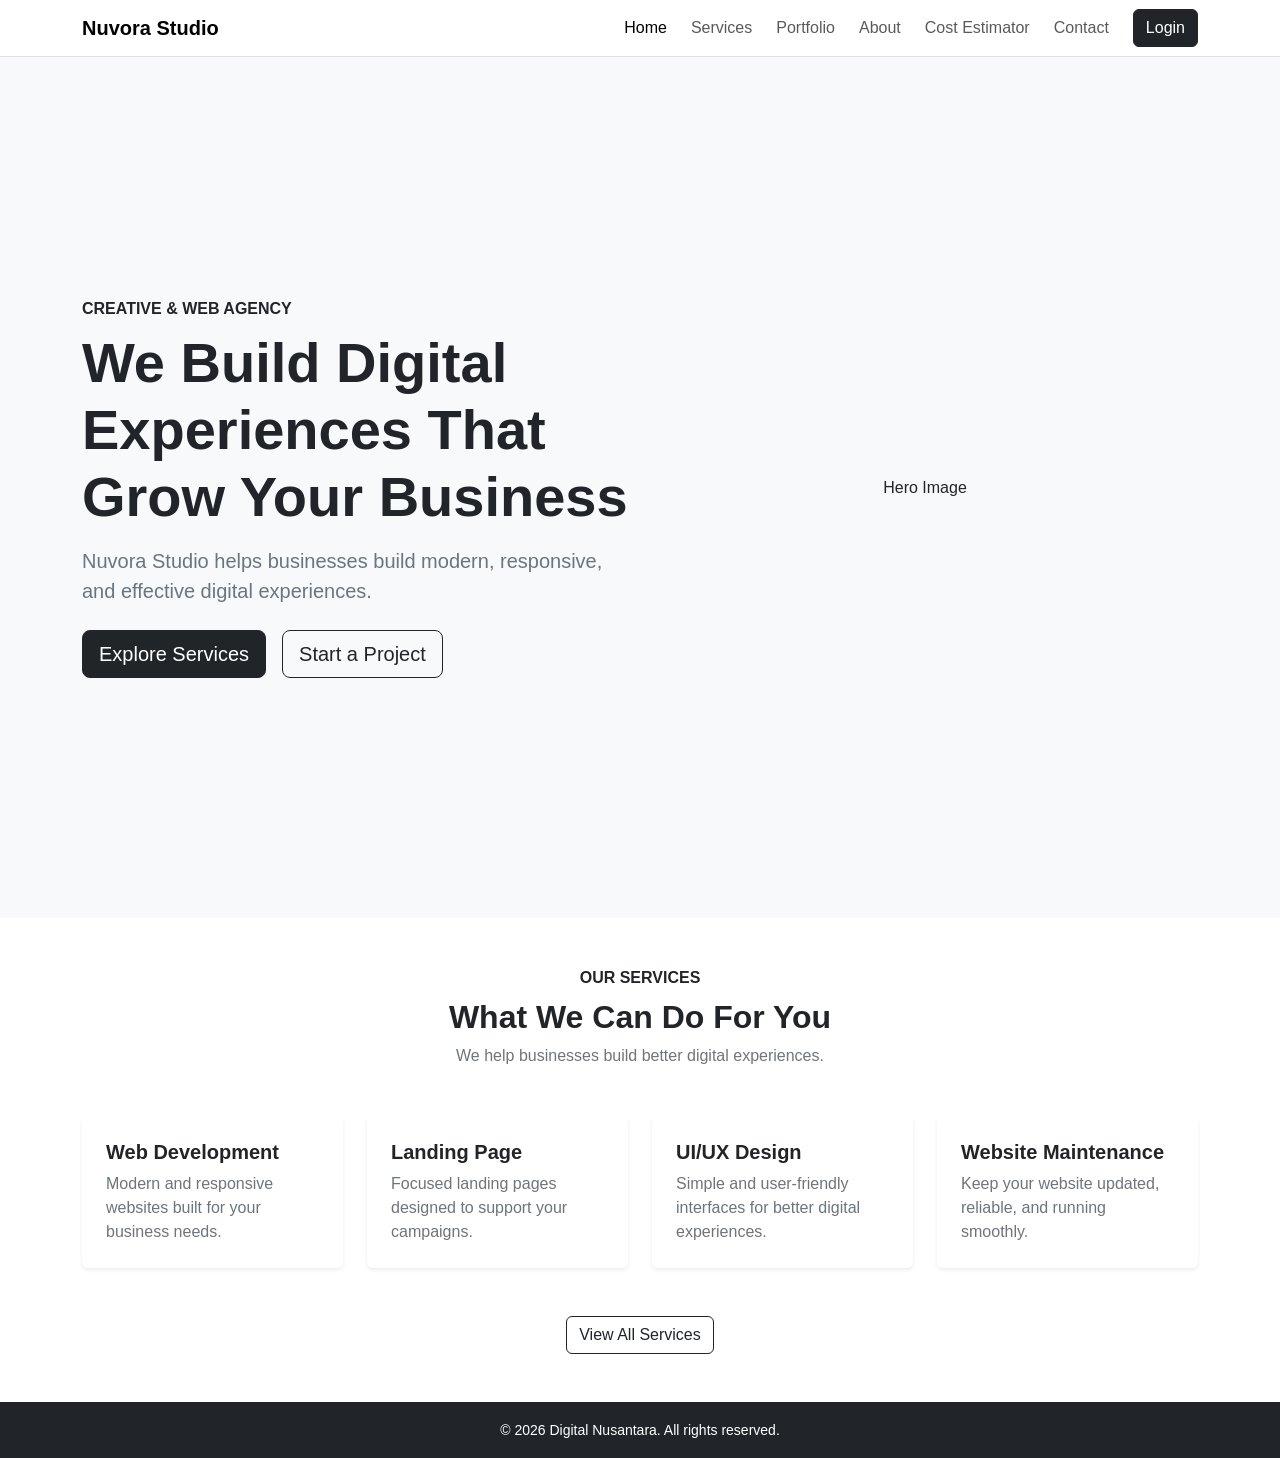
==== index.html @ d5a169e9 "feat: add initial project structure with homepage and placeholder files" ====
<!DOCTYPE html>
<html lang="en">
<head>
    <meta charset="UTF-8">
    <meta name="viewport" content="width=device-width, initial-scale=1.0">

    <title>Nuvora Studio</title>

    <!-- Bootstrap CSS -->
    <link
        href="https://cdn.jsdelivr.net/npm/bootstrap@5.3.8/dist/css/bootstrap.min.css"
        rel="stylesheet"
        integrity="sha384-sRIl4kxILFvY47J16cr9ZwB07vP4J8+LH7qKQnuqkuIAvNWLzeN8tE5YBujZqJLB"
        crossorigin="anonymous"
    >

    <!-- Custom CSS -->
    <link rel="stylesheet" href="css/main.css">
</head>

<body class="bg-light">
    <header>
        <nav class="navbar navbar-expand-lg bg-white border-bottom">
            <div class="container">
                <a class="navbar-brand fw-bold" href="index.html">
                    Nuvora Studio
                </a>

                <button
                    class="navbar-toggler"
                    type="button"
                    data-bs-toggle="collapse"
                    data-bs-target="#navbarNav"
                    aria-controls="navbarNav"
                    aria-expanded="false"
                    aria-label="Toggle navigation"
                >
                    <span class="navbar-toggler-icon"></span>
                </button>

                <div class="collapse navbar-collapse" id="navbarNav">
                    <ul class="navbar-nav ms-auto align-items-lg-center gap-lg-2">
                        <li class="nav-item">
                            <a class="nav-link active" href="index.html">Home</a>
                        </li>

                        <li class="nav-item">
                            <a class="nav-link" href="pages/services.html">Services</a>
                        </li>

                        <li class="nav-item">
                            <a class="nav-link" href="pages/portfolio.html">Portfolio</a>
                        </li>

                        <li class="nav-item">
                            <a class="nav-link" href="pages/about.html">About</a>
                        </li>

                        <li class="nav-item">
                            <a class="nav-link" href="pages/estimator.html">
                                Cost Estimator
                            </a>
                        </li>

                        <li class="nav-item">
                            <a class="nav-link" href="pages/contact.html">Contact</a>
                        </li>

                        <li class="nav-item ms-lg-2">
                            <a
                                class="btn btn-dark"
                                href="pages/login.html"
                            >
                                Login
                            </a>
                        </li>
                    </ul>
                </div>
            </div>
        </nav>
    </header>
    <!-- Navbar -->
    <!-- <nav class="navbar navbar-dark bg-dark fixed-top">
        <div class="container">

            <a
                class="navbar-brand fw-bold"
                href="#about"
            >
                Digital Nusantara
            </a>

            <ul class="navbar-nav flex-row gap-3 ms-auto">

                <li class="nav-item">
                    <a class="nav-link" href="#about">
                        About
                    </a>
                </li>

                <li class="nav-item">
                    <a class="nav-link" href="#services">
                        Services
                    </a>
                </li>

                <li class="nav-item">
                    <a class="nav-link" href="#team">
                        Team
                    </a>
                </li>

                <li class="nav-item">
                    <a class="nav-link" href="#clients">
                        Clients
                    </a>
                </li>

                <li class="nav-item">
                    <a class="nav-link" href="#contact">
                        Contact
                    </a>
                </li>

            </ul>

        </div>
    </nav> -->

    <section class="py-5">
        <div class="container">
            <div class="row align-items-center min-vh-75">

                <div class="col-lg-6">
                    <p class="text-uppercase fw-semibold mb-2">
                        Creative & Web Agency
                    </p>

                    <h1 class="display-4 fw-bold mb-3">
                        We Build Digital Experiences
                        That Grow Your Business
                    </h1>

                    <p class="lead text-secondary mb-4">
                        Nuvora Studio helps businesses build modern,
                        responsive, and effective digital experiences.
                    </p>

                    <div class="d-flex gap-3 flex-wrap">
                        <a
                            href="pages/services.html"
                            class="btn btn-dark btn-lg"
                        >
                            Explore Services
                        </a>

                        <a
                            href="pages/contact.html"
                            class="btn btn-outline-dark btn-lg"
                        >
                            Start a Project
                        </a>
                    </div>
                </div>

                <div class="col-lg-6 mt-5 mt-lg-0">
                    <div class="bg-light rounded-4 p-5 text-center">
                        Hero Image
                    </div>
                </div>

            </div>
        </div>
    </section>

    <section class="py-5 bg-white">
        <div class="container">
            <div class="text-center mb-5">
                <p class="text-uppercase fw-semibold mb-2">
                    Our Services
                </p>

                <h2 class="fw-bold">
                    What We Can Do For You
                </h2>

                <p class="text-secondary">
                    We help businesses build better digital experiences.
                </p>
            </div>

            <div class="row g-4">
                <div class="col-md-6 col-lg-3">
                    <div class="card h-100 border-0 shadow-sm">
                        <div class="card-body p-4">
                            <h3 class="h5 fw-bold">
                                Web Development
                            </h3>

                            <p class="text-secondary mb-0">
                                Modern and responsive websites built
                                for your business needs.
                            </p>
                        </div>
                    </div>
                </div>

                <div class="col-md-6 col-lg-3">
                    <div class="card h-100 border-0 shadow-sm">
                        <div class="card-body p-4">
                            <h3 class="h5 fw-bold">
                                Landing Page
                            </h3>

                            <p class="text-secondary mb-0">
                                Focused landing pages designed to
                                support your campaigns.
                            </p>
                        </div>
                    </div>
                </div>

                <div class="col-md-6 col-lg-3">
                    <div class="card h-100 border-0 shadow-sm">
                        <div class="card-body p-4">
                            <h3 class="h5 fw-bold">
                                UI/UX Design
                            </h3>

                            <p class="text-secondary mb-0">
                                Simple and user-friendly interfaces
                                for better digital experiences.
                            </p>
                        </div>
                    </div>
                </div>

                <div class="col-md-6 col-lg-3">
                    <div class="card h-100 border-0 shadow-sm">
                        <div class="card-body p-4">
                            <h3 class="h5 fw-bold">
                                Website Maintenance
                            </h3>

                            <p class="text-secondary mb-0">
                                Keep your website updated, reliable,
                                and running smoothly.
                            </p>
                        </div>
                    </div>
                </div>
            </div>

            <div class="text-center mt-5">
                <a
                    href="pages/services.html"
                    class="btn btn-outline-dark"
                >
                    View All Services
                </a>
            </div>
        </div>
    </section>

    <!-- Footer -->
    <footer class="bg-dark text-white text-center py-3">
        <small>
            © 2026 Digital Nusantara.
            All rights reserved.
        </small>
    </footer>
    
    
    <!-- Bootstrap JS -->
    <script
        src="https://cdn.jsdelivr.net/npm/bootstrap@5.3.8/dist/js/bootstrap.bundle.min.js"
        integrity="sha384-FKyoEForCGlyvwx9Hj09JcYn3nv7wiPVlz7YYwJrWVcXK/BmnVDxM+D2scQbITxI"
        crossorigin="anonymous"
    ></script>

    <!-- Custom JS -->
    <script src="js/main.js"></script>
</body>
</html>
---- css/main.css ----
body {
    font-family: Arial, sans-serif;
}

.min-vh-75 {
    min-height: 85vh;
}
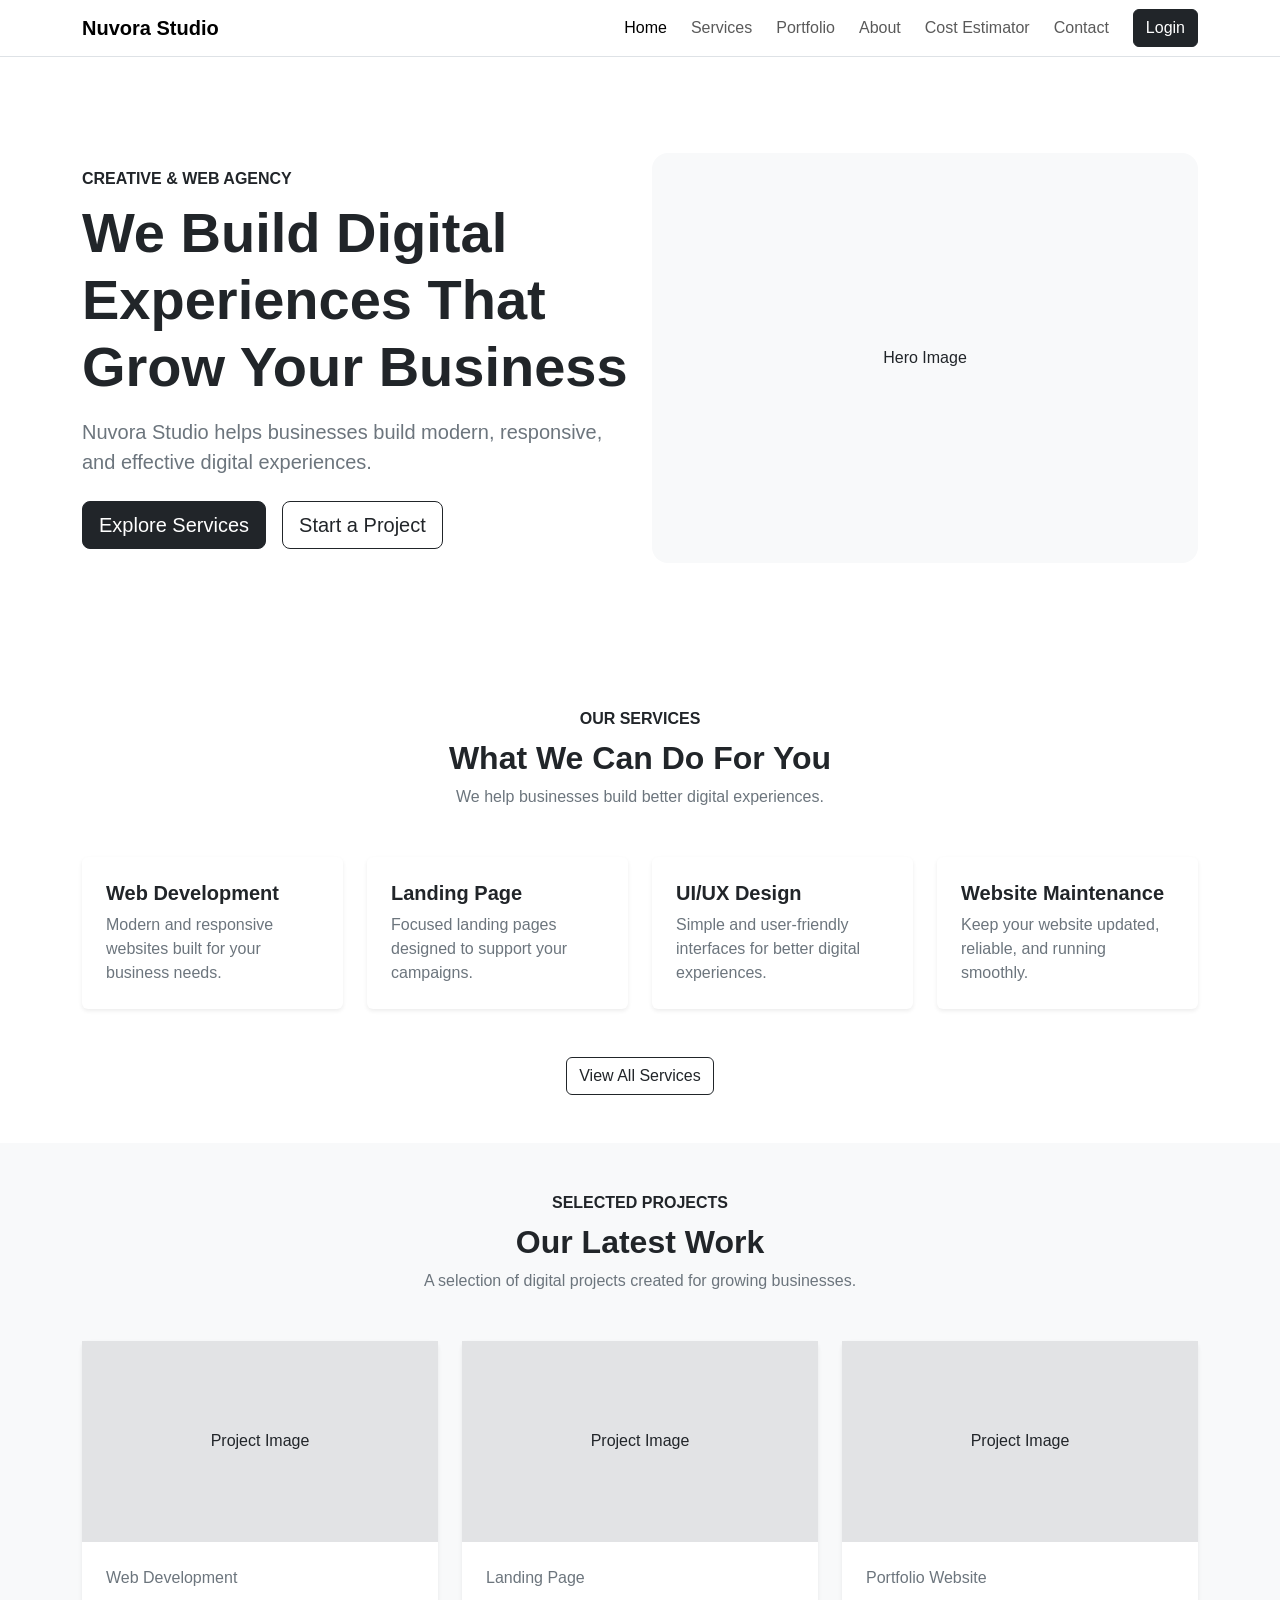
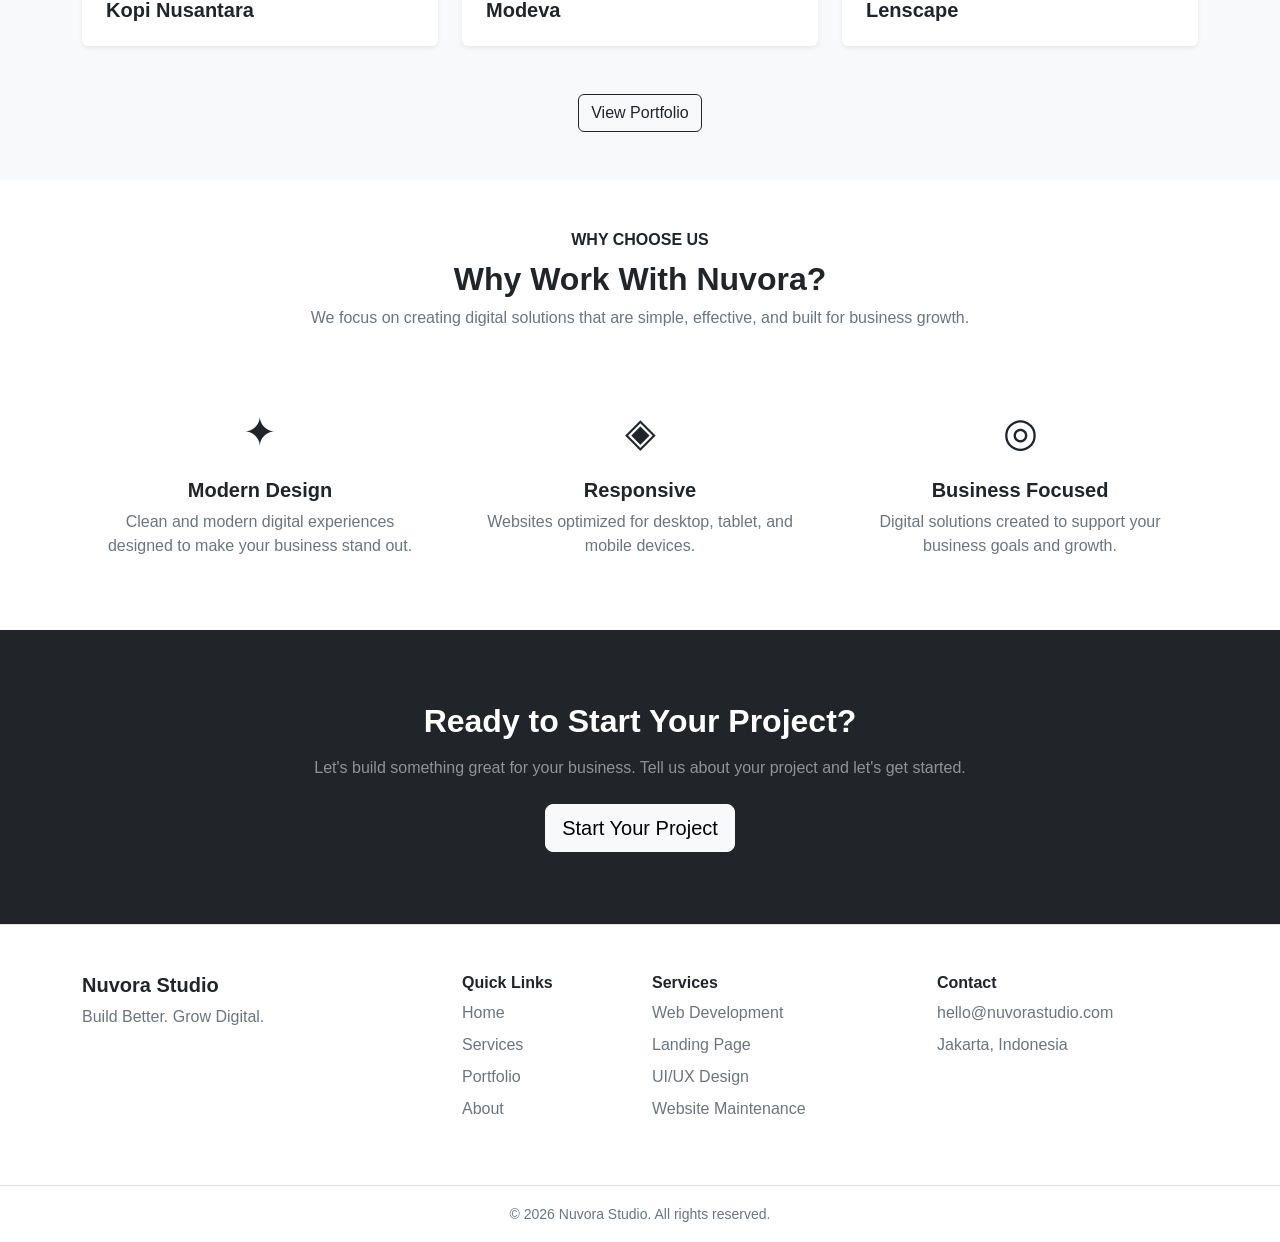
==== commit a38f4f7a: "refactor: improve homepage structure and remove unused CSS files" ====
--- a/index.html
+++ b/index.html
@@ -4,7 +4,7 @@
     <meta charset="UTF-8">
     <meta name="viewport" content="width=device-width, initial-scale=1.0">
 
-    <title>Nuvora Studio</title>
+    <title>Home | Nuvora Studio</title>
 
     <!-- Bootstrap CSS -->
     <link
@@ -18,10 +18,13 @@
     <link rel="stylesheet" href="css/main.css">
 </head>
 
-<body class="bg-light">
+<body>
+
+    <!-- Navbar -->
     <header>
         <nav class="navbar navbar-expand-lg bg-white border-bottom">
             <div class="container">
+
                 <a class="navbar-brand fw-bold" href="index.html">
                     Nuvora Studio
                 </a>
@@ -39,31 +42,62 @@
                 </button>
 
                 <div class="collapse navbar-collapse" id="navbarNav">
+
                     <ul class="navbar-nav ms-auto align-items-lg-center gap-lg-2">
+
                         <li class="nav-item">
-                            <a class="nav-link active" href="index.html">Home</a>
+                            <a
+                                class="nav-link active"
+                                aria-current="page"
+                                href="index.html"
+                            >
+                                Home
+                            </a>
                         </li>
 
                         <li class="nav-item">
-                            <a class="nav-link" href="pages/services.html">Services</a>
+                            <a
+                                class="nav-link"
+                                href="pages/services.html"
+                            >
+                                Services
+                            </a>
                         </li>
 
                         <li class="nav-item">
-                            <a class="nav-link" href="pages/portfolio.html">Portfolio</a>
+                            <a
+                                class="nav-link"
+                                href="pages/portfolio.html"
+                            >
+                                Portfolio
+                            </a>
                         </li>
 
                         <li class="nav-item">
-                            <a class="nav-link" href="pages/about.html">About</a>
+                            <a
+                                class="nav-link"
+                                href="pages/about.html"
+                            >
+                                About
+                            </a>
                         </li>
 
                         <li class="nav-item">
-                            <a class="nav-link" href="pages/estimator.html">
+                            <a
+                                class="nav-link"
+                                href="pages/estimator.html"
+                            >
                                 Cost Estimator
                             </a>
                         </li>
 
                         <li class="nav-item">
-                            <a class="nav-link" href="pages/contact.html">Contact</a>
+                            <a
+                                class="nav-link"
+                                href="pages/contact.html"
+                            >
+                                Contact
+                            </a>
                         </li>
 
                         <li class="nav-item ms-lg-2">
@@ -74,203 +108,481 @@
                                 Login
                             </a>
                         </li>
+
                     </ul>
+
                 </div>
             </div>
         </nav>
     </header>
-    <!-- Navbar -->
-    <!-- <nav class="navbar navbar-dark bg-dark fixed-top">
-        <div class="container">
-
-            <a
-                class="navbar-brand fw-bold"
-                href="#about"
-            >
-                Digital Nusantara
-            </a>
-
-            <ul class="navbar-nav flex-row gap-3 ms-auto">
-
-                <li class="nav-item">
-                    <a class="nav-link" href="#about">
-                        About
+
+
+    <main>
+        <!-- Hero -->
+        <section class="py-5">
+            <div class="container">
+                <div class="row align-items-center py-lg-5">
+                    <div class="col-lg-6">
+                        <p class="text-uppercase fw-semibold mb-2">
+                            Creative & Web Agency
+                        </p>
+                        <h1 class="display-4 fw-bold mb-3">
+                            We Build Digital Experiences
+                            That Grow Your Business
+                        </h1>
+
+                        <p class="lead text-secondary mb-4">
+                            Nuvora Studio helps businesses build modern,
+                            responsive, and effective digital experiences.
+                        </p>
+
+                        <div class="d-flex gap-3 flex-wrap">
+                            <a
+                                href="pages/services.html"
+                                class="btn btn-dark btn-lg"
+                            >
+                                Explore Services
+                            </a>
+
+                            <a
+                                href="pages/contact.html"
+                                class="btn btn-outline-dark btn-lg"
+                            >
+                                Start a Project
+                            </a>
+                        </div>
+                    </div>
+
+                    <div class="col-lg-6 mt-5 mt-lg-0">
+                        <div class="ratio ratio-4x3 bg-light rounded-4 overflow-hidden">
+                            <div
+                                class="d-flex align-items-center justify-content-center"
+                            >
+                                Hero Image
+                            </div>
+                        </div>
+                    </div>
+                </div>
+            </div>
+        </section>
+
+
+        <!-- Services -->
+        <section class="py-5 bg-white">
+            <div class="container">
+                <div class="text-center mb-5">
+                    <p class="text-uppercase fw-semibold mb-2">
+                        Our Services
+                    </p>
+
+                    <h2 class="fw-bold">
+                        What We Can Do For You
+                    </h2>
+
+                    <p class="text-secondary">
+                        We help businesses build better digital experiences.
+                    </p>
+                </div>
+
+                <div class="row g-4">
+                    <div class="col-md-6 col-lg-3">
+                        <div class="card h-100 border-0 shadow-sm">
+                            <div class="card-body p-4">
+                                <h3 class="h5 fw-bold">
+                                    Web Development
+                                </h3>
+
+                                <p class="text-secondary mb-0">
+                                    Modern and responsive websites built
+                                    for your business needs.
+                                </p>
+                            </div>
+                        </div>
+                    </div>
+
+
+                    <div class="col-md-6 col-lg-3">
+                        <div class="card h-100 border-0 shadow-sm">
+                            <div class="card-body p-4">
+                                <h3 class="h5 fw-bold">
+                                    Landing Page
+                                </h3>
+
+                                <p class="text-secondary mb-0">
+                                    Focused landing pages designed to
+                                    support your campaigns.
+                                </p>
+                            </div>
+                        </div>
+                    </div>
+
+
+                    <div class="col-md-6 col-lg-3">
+                        <div class="card h-100 border-0 shadow-sm">
+                            <div class="card-body p-4">
+                                <h3 class="h5 fw-bold">
+                                    UI/UX Design
+                                </h3>
+
+                                <p class="text-secondary mb-0">
+                                    Simple and user-friendly interfaces
+                                    for better digital experiences.
+                                </p>
+                            </div>
+                        </div>
+                    </div>
+
+
+                    <div class="col-md-6 col-lg-3">
+                        <div class="card h-100 border-0 shadow-sm">
+                            <div class="card-body p-4">
+                                <h3 class="h5 fw-bold">
+                                    Website Maintenance
+                                </h3>
+
+                                <p class="text-secondary mb-0">
+                                    Keep your website updated, reliable,
+                                    and running smoothly.
+                                </p>
+                            </div>
+                        </div>
+                    </div>
+                </div>
+
+
+                <div class="text-center mt-5">
+                    <a
+                        href="pages/services.html"
+                        class="btn btn-outline-dark"
+                    >
+                        View All Services
                     </a>
-                </li>
-
-                <li class="nav-item">
-                    <a class="nav-link" href="#services">
+                </div>
+            </div>
+        </section>
+
+
+        <!-- Selected Projects -->
+        <section class="py-5 bg-light">
+            <div class="container">
+                <div class="text-center mb-5">
+                    <p class="text-uppercase fw-semibold mb-2">
+                        Selected Projects
+                    </p>
+
+                    <h2 class="fw-bold">
+                        Our Latest Work
+                    </h2>
+
+                    <p class="text-secondary">
+                        A selection of digital projects created
+                        for growing businesses.
+                    </p>
+                </div>
+
+
+                <div class="row g-4">
+                    <!-- Project 1 -->
+                    <div class="col-md-6 col-lg-4">
+                        <div class="card h-100 border-0 shadow-sm">
+                            <div class="ratio ratio-16x9 bg-secondary-subtle">
+                                <div
+                                    class="d-flex align-items-center justify-content-center"
+                                >
+                                    Project Image
+                                </div>
+                            </div>
+
+                            <div class="card-body p-4">
+
+                                <p class="text-secondary mb-2">
+                                    Web Development
+                                </p>
+
+                                <h3 class="h5 fw-bold mb-0">
+                                    Kopi Nusantara
+                                </h3>
+                            </div>
+                        </div>
+                    </div>
+
+                    <!-- Project 2 -->
+                    <div class="col-md-6 col-lg-4">
+                        <div class="card h-100 border-0 shadow-sm">
+                            <div class="ratio ratio-16x9 bg-secondary-subtle">
+                                <div
+                                    class="d-flex align-items-center justify-content-center"
+                                >
+                                    Project Image
+                                </div>
+                            </div>
+
+                            <div class="card-body p-4">
+                                <p class="text-secondary mb-2">
+                                    Landing Page
+                                </p>
+
+                                <h3 class="h5 fw-bold mb-0">
+                                    Modeva
+                                </h3>
+                            </div>
+                        </div>
+                    </div>
+
+
+                    <!-- Project 3 -->
+                    <div class="col-md-6 col-lg-4">
+                        <div class="card h-100 border-0 shadow-sm">
+                            <div class="ratio ratio-16x9 bg-secondary-subtle">
+                                <div
+                                    class="d-flex align-items-center justify-content-center"
+                                >
+                                    Project Image
+                                </div>
+                            </div>
+
+                            <div class="card-body p-4">
+                                <p class="text-secondary mb-2">
+                                    Portfolio Website
+                                </p>
+
+                                <h3 class="h5 fw-bold mb-0">
+                                    Lenscape
+                                </h3>
+                            </div>
+                        </div>
+                    </div>
+                </div>
+
+                <div class="text-center mt-5">
+                    <a
+                        href="pages/portfolio.html"
+                        class="btn btn-outline-dark"
+                    >
+                        View Portfolio
+                    </a>
+                </div>
+
+            </div>
+        </section>
+
+
+        <!-- Why Choose Us -->
+        <section class="py-5 bg-white">
+            <div class="container">
+                <div class="text-center mb-5">
+                    <p class="text-uppercase fw-semibold mb-2">
+                        Why Choose Us
+                    </p>
+
+                    <h2 class="fw-bold">
+                        Why Work With Nuvora?
+                    </h2>
+
+                    <p class="text-secondary">
+                        We focus on creating digital solutions that are simple,
+                        effective, and built for business growth.
+                    </p>
+                </div>
+
+
+                <div class="row g-4 text-center">
+                    <div class="col-md-4">
+                        <div class="p-4">
+
+                            <div class="mb-3">
+                                <span class="fs-1">✦</span>
+                            </div>
+
+                            <h3 class="h5 fw-bold">
+                                Modern Design
+                            </h3>
+
+                            <p class="text-secondary mb-0">
+                                Clean and modern digital experiences designed
+                                to make your business stand out.
+                            </p>
+                        </div>
+                    </div>
+
+                    <div class="col-md-4">
+                        <div class="p-4">
+
+                            <div class="mb-3">
+                                <span class="fs-1">◈</span>
+                            </div>
+
+                            <h3 class="h5 fw-bold">
+                                Responsive
+                            </h3>
+
+                            <p class="text-secondary mb-0">
+                                Websites optimized for desktop, tablet,
+                                and mobile devices.
+                            </p>
+
+                        </div>
+                    </div>
+
+                    <div class="col-md-4">
+                        <div class="p-4">
+                            <div class="mb-3">
+                                <span class="fs-1">◎</span>
+                            </div>
+
+                            <h3 class="h5 fw-bold">
+                                Business Focused
+                            </h3>
+
+                            <p class="text-secondary mb-0">
+                                Digital solutions created to support
+                                your business goals and growth.
+                            </p>
+                        </div>
+                    </div>
+                </div>
+            </div>
+        </section>
+
+
+        <!-- CTA -->
+        <section class="py-5 bg-dark text-white">
+            <div class="container">
+                <div class="text-center py-4">
+                    <h2 class="fw-bold mb-3">
+                        Ready to Start Your Project?
+                    </h2>
+
+                    <p class="text-white-50 mb-4">
+                        Let's build something great for your business.
+                        Tell us about your project and let's get started.
+                    </p>
+
+                    <a
+                        href="pages/contact.html"
+                        class="btn btn-light btn-lg"
+                    >
+                        Start Your Project
+                    </a>
+                </div>
+            </div>
+        </section>
+    </main>
+
+
+    <!-- Footer -->
+    <footer class="bg-white border-top">
+        <div class="container py-5">
+            <div class="row g-4">
+                <div class="col-md-6 col-lg-4">
+                    <h3 class="h5 fw-bold">
+                        Nuvora Studio
+                    </h3>
+
+                    <p class="text-secondary mb-0">
+                        Build Better. Grow Digital.
+                    </p>
+                </div>
+
+
+                <div class="col-6 col-md-3 col-lg-2">
+                    <h4 class="h6 fw-bold">
+                        Quick Links
+                    </h4>
+
+                    <ul class="list-unstyled">
+                        <li class="mb-2">
+                            <a
+                                href="index.html"
+                                class="text-secondary text-decoration-none"
+                            >
+                                Home
+                            </a>
+                        </li>
+
+                        <li class="mb-2">
+                            <a
+                                href="pages/services.html"
+                                class="text-secondary text-decoration-none"
+                            >
+                                Services
+                            </a>
+                        </li>
+
+                        <li class="mb-2">
+                            <a
+                                href="pages/portfolio.html"
+                                class="text-secondary text-decoration-none"
+                            >
+                                Portfolio
+                            </a>
+                        </li>
+
+                        <li>
+                            <a
+                                href="pages/about.html"
+                                class="text-secondary text-decoration-none"
+                            >
+                                About
+                            </a>
+                        </li>
+                    </ul>
+                </div>
+
+                <div class="col-6 col-md-3 col-lg-3">
+                    <h4 class="h6 fw-bold">
                         Services
-                    </a>
-                </li>
-
-                <li class="nav-item">
-                    <a class="nav-link" href="#team">
-                        Team
-                    </a>
-                </li>
-
-                <li class="nav-item">
-                    <a class="nav-link" href="#clients">
-                        Clients
-                    </a>
-                </li>
-
-                <li class="nav-item">
-                    <a class="nav-link" href="#contact">
+                    </h4>
+
+                    <ul class="list-unstyled text-secondary">
+
+                        <li class="mb-2">
+                            Web Development
+                        </li>
+
+                        <li class="mb-2">
+                            Landing Page
+                        </li>
+
+                        <li class="mb-2">
+                            UI/UX Design
+                        </li>
+
+                        <li>
+                            Website Maintenance
+                        </li>
+
+                    </ul>
+                </div>
+
+
+                <div class="col-md-6 col-lg-3">
+                    <h4 class="h6 fw-bold">
                         Contact
-                    </a>
-                </li>
-
-            </ul>
-
+                    </h4>
+
+                    <ul class="list-unstyled text-secondary">
+                        <li class="mb-2">
+                            hello@nuvorastudio.com
+                        </li>
+
+                        <li>
+                            Jakarta, Indonesia
+                        </li>
+                    </ul>
+                </div>
+            </div>
         </div>
-    </nav> -->
-
-    <section class="py-5">
-        <div class="container">
-            <div class="row align-items-center min-vh-75">
-
-                <div class="col-lg-6">
-                    <p class="text-uppercase fw-semibold mb-2">
-                        Creative & Web Agency
-                    </p>
-
-                    <h1 class="display-4 fw-bold mb-3">
-                        We Build Digital Experiences
-                        That Grow Your Business
-                    </h1>
-
-                    <p class="lead text-secondary mb-4">
-                        Nuvora Studio helps businesses build modern,
-                        responsive, and effective digital experiences.
-                    </p>
-
-                    <div class="d-flex gap-3 flex-wrap">
-                        <a
-                            href="pages/services.html"
-                            class="btn btn-dark btn-lg"
-                        >
-                            Explore Services
-                        </a>
-
-                        <a
-                            href="pages/contact.html"
-                            class="btn btn-outline-dark btn-lg"
-                        >
-                            Start a Project
-                        </a>
-                    </div>
-                </div>
-
-                <div class="col-lg-6 mt-5 mt-lg-0">
-                    <div class="bg-light rounded-4 p-5 text-center">
-                        Hero Image
-                    </div>
-                </div>
-
+
+        <div class="border-top">
+            <div class="container py-3 text-center">
+                <small class="text-secondary">
+                    © 2026 Nuvora Studio. All rights reserved.
+                </small>
             </div>
         </div>
-    </section>
-
-    <section class="py-5 bg-white">
-        <div class="container">
-            <div class="text-center mb-5">
-                <p class="text-uppercase fw-semibold mb-2">
-                    Our Services
-                </p>
-
-                <h2 class="fw-bold">
-                    What We Can Do For You
-                </h2>
-
-                <p class="text-secondary">
-                    We help businesses build better digital experiences.
-                </p>
-            </div>
-
-            <div class="row g-4">
-                <div class="col-md-6 col-lg-3">
-                    <div class="card h-100 border-0 shadow-sm">
-                        <div class="card-body p-4">
-                            <h3 class="h5 fw-bold">
-                                Web Development
-                            </h3>
-
-                            <p class="text-secondary mb-0">
-                                Modern and responsive websites built
-                                for your business needs.
-                            </p>
-                        </div>
-                    </div>
-                </div>
-
-                <div class="col-md-6 col-lg-3">
-                    <div class="card h-100 border-0 shadow-sm">
-                        <div class="card-body p-4">
-                            <h3 class="h5 fw-bold">
-                                Landing Page
-                            </h3>
-
-                            <p class="text-secondary mb-0">
-                                Focused landing pages designed to
-                                support your campaigns.
-                            </p>
-                        </div>
-                    </div>
-                </div>
-
-                <div class="col-md-6 col-lg-3">
-                    <div class="card h-100 border-0 shadow-sm">
-                        <div class="card-body p-4">
-                            <h3 class="h5 fw-bold">
-                                UI/UX Design
-                            </h3>
-
-                            <p class="text-secondary mb-0">
-                                Simple and user-friendly interfaces
-                                for better digital experiences.
-                            </p>
-                        </div>
-                    </div>
-                </div>
-
-                <div class="col-md-6 col-lg-3">
-                    <div class="card h-100 border-0 shadow-sm">
-                        <div class="card-body p-4">
-                            <h3 class="h5 fw-bold">
-                                Website Maintenance
-                            </h3>
-
-                            <p class="text-secondary mb-0">
-                                Keep your website updated, reliable,
-                                and running smoothly.
-                            </p>
-                        </div>
-                    </div>
-                </div>
-            </div>
-
-            <div class="text-center mt-5">
-                <a
-                    href="pages/services.html"
-                    class="btn btn-outline-dark"
-                >
-                    View All Services
-                </a>
-            </div>
-        </div>
-    </section>
-
-    <!-- Footer -->
-    <footer class="bg-dark text-white text-center py-3">
-        <small>
-            © 2026 Digital Nusantara.
-            All rights reserved.
-        </small>
     </footer>
-    
-    
+
     <!-- Bootstrap JS -->
     <script
         src="https://cdn.jsdelivr.net/npm/bootstrap@5.3.8/dist/js/bootstrap.bundle.min.js"
@@ -278,7 +590,5 @@
         crossorigin="anonymous"
     ></script>
 
-    <!-- Custom JS -->
-    <script src="js/main.js"></script>
 </body>
-</html>+</html>
--- a/css/main.css
+++ b/css/main.css
@@ -1,7 +1,3 @@
 body {
     font-family: Arial, sans-serif;
 }
-
-.min-vh-75 {
-    min-height: 85vh;
-}
